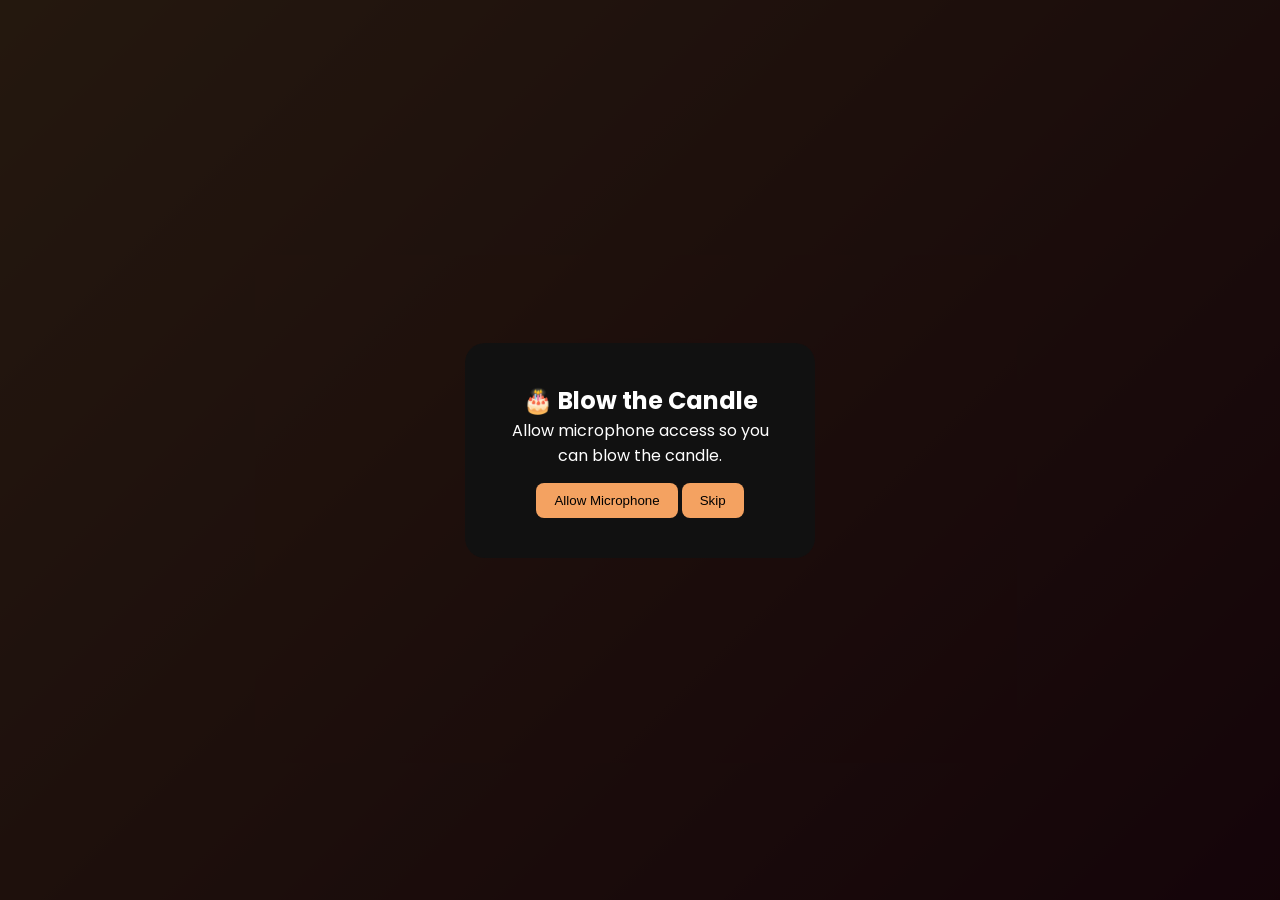
==== index.html @ 97005e38 "brrr brrr brrr" ====
<!DOCTYPE html>
<html lang="en">
<head>
<meta charset="UTF-8">
<meta name="viewport" content="width=device-width, initial-scale=1.0">
<title>Happy Birthday 😛</title>

<link href="https://fonts.googleapis.com/css2?family=Playfair+Dis
play:wght@500;700&family=Poppins:wght@300;400&display=swap"
 rel="stylesheet">
<link rel="stylesheet" href="style.css">
</head>

<body>

<audio id="bgMusic"></audio>

<div id="micGate">
    <div class="mic-box">
        <h2>🎂 Blow the Candle</h2>
        <p>Allow microphone access so you can blow the candle.</p>

        <button id="allowMic">Allow Microphone</button>
        <button id="skipMic">Skip</button>
    </div>
</div>

<div id="loader">

<div class="gift-box" id="giftBox">
    <div class="lid"></div>
    <div class="box"></div>
</div>

<p class="loading-text">Press to open.</p>

<div id="cakeArea" style="display:none;">

<div class="cake">
    <div class="plate"></div>
    <div class="layer layer-bottom"></div>
    <div class="layer layer-middle"></div>
    <div class="layer layer-top"></div>
    <div class="icing"></div>
    <div class="drip drip1"></div>
    <div class="drip drip2"></div>
    <div class="candle">
        <div class="flame" id="flame"></div>
    </div>
</div>

<p class="cake-hint">Blow the candle 🎂</p>

<div id="blowMeterContainer">
  <div id="blowMeter"></div>
</div>

<p id="blowText">Blow harder to make a wish ✨</p>

</div>

</div>



<!-- MAIN CONTENT -->
<section id="main">
    <h1 class="title">Happy Birthday Maichyang</h1>


    <div class="message" id="message">
        <p>
    Ever since we started talking, you've beeen a great friend for me. 
    We met by coincidence, but I am really glad we did. You are a fun person to talk with.
    <br>
    We haven't met till now but I am sure you are even more amazing in person and I wish I can verify it myself someday.
        </p>
    </div>

<div class="gallery">
    <video src="Maichyang/vid1.mp4" loop muted autoplay playsinline></video>
    <video src="Maichyang/vid2.mp4" loop muted autoplay playsinline></video>
</div>
</section>
<div id="nowPlaying">Now Playing</div>
<div class="vinyl-player" id="vinylPlayer">
    <div class="vinyl-wrapper">
<div class="tonearm"></div>
    <div class="vinyl" id="vinyl">
        <div class="record"></div>
    </div>
</div>
    <div class="player-panel">
<p class="now-playing">Now Playing</p>
        <p id="songTitle"></p>

        <div class="controls">
            <button id="prevBtn">⏮</button>
            <button id="playPauseBtn">▶</button>
            <button id="nextBtn">⏭</button>
        </div>

    </div>

</div>
<canvas id="fireflies"></canvas>
<canvas id="confetti"></canvas>
<canvas id="goldenParticles"></canvas>
<script src="script.js"></script>
</body>
</html>
---- style.css ----
:root {
    --soft-orange: #f4a261;
    --deep-crimson: #8b1e3f;
    --ivory: #fffaf0;
    --gold: #d4af37;
}

#goldenParticles{
    position:fixed;
    inset:0;
    pointer-events:none;
    z-index:0;
}

* {
    margin: 0;
    padding: 0;
    box-sizing: border-box;
}

body::after{
    content:"";
    position:fixed;
    inset:0;
    background-image: radial-gradient(rgba(255,255,255,0.15) 1px, transparent 1px);
    background-size:40px 40px;
    pointer-events:none;
    opacity:.2;
}

body {
    font-family: 'Poppins', sans-serif;
    background: linear-gradient(135deg, #e8c7b0, #f1a150, #7a1c34);
    overflow-x: hidden;
    color: var(--ivory);
}

/* ---------- LOADER ---------- */

#loader {
    position: fixed;
    width: 100%;
    height: 100vh;
    background: linear-gradient(135deg, #f4a261, #8b1e3f);
    display: flex;
    flex-direction: column;
    justify-content: center;
    align-items: center;
    z-index: 999;
    transition:opacity 1s ease;
}

.loading-text {
    margin-top: 40px;
    font-family: 'Playfair Display', serif;
    font-size: 20px;
}

/* CAKE */


.cake {
    position: relative;
    width: 240px;
    height: 220px;
    cursor: pointer;
    transform: scale(.95);
    transition: transform 0.3s;
}

.cake:hover{
    transform: scale(1.05);
}

.layer{
    box-shadow:
        inset 0 -6px 10px rgba(0,0,0,0.2),
        inset 0 6px 10px rgba(255,255,255,0.2);
}

.icing{
    box-shadow:
        inset 0 -3px 8px rgba(0,0,0,0.2),
        0 5px 10px rgba(0,0,0,0.25);
}

.plate{
    background: radial-gradient(circle,#fff,#ddd);
    box-shadow:0 8px 20px rgba(0,0,0,0.4);
}

.flame{
    background: radial-gradient(circle, #ffd700, #ff8c00);
    box-shadow:
        0 0 10px #ffd700,
        0 0 25px #ff8c00,
        0 0 40px #ff4500;
}

@keyframes float{
0%{transform:translateY(0);opacity:1;}
100%{transform:translateY(-100vh);opacity:0;}
}

:root {
    --player-blue: #4da6ff;
    --player-dark: rgba(10,25,50,0.7);
    --player-hover: #3399ff;
}

.vinyl:hover .record{
box-shadow:
0 0 20px rgba(212,175,55,.5),
0 0 30px rgba(212,175,55,.3);
}

.record{
    width: 90px;
    height: 90px;
    border-radius: 50%;

    background:
        radial-gradient(circle at center, #1a1a1a 0%, #000 60%, #111 100%);

    position: relative;

    box-shadow:
        0 0 30px rgba(212,175,55,.2),
        0 0 60px rgba(212,175,55,.1),
        inset 0 0 20px rgba(255,255,255,.05);

    animation: spin 4s linear infinite;
    animation-play-state: paused;
}

/* Real vinyl grooves */
.record::before{
    content:"";
    position:absolute;
    inset:0;
    border-radius:50%;

    background:
        repeating-radial-gradient(
            circle,
            rgba(255,255,255,0.04) 0px,
            rgba(255,255,255,0.04) 1px,
            transparent 2px,
            transparent 3px
        );
}

/* Center label */
.record::after{
    content:"";
    position:absolute;
    width:28px;
    height:28px;
    background: radial-gradient(circle,#d4af37,#8b1e3f);
    border-radius:50%;
    top:50%;
    left:50%;
    transform:translate(-50%,-50%);
    box-shadow:0 0 10px rgba(255,215,0,.5);
}
.plate {
    width: 240px;
    height: 20px;
    background: #eee;
    border-radius: 50%;
    position: absolute;
    bottom: -12px;
    left: 50%;
    transform: translateX(-50%);
}

.cake-hint{
    margin-top:10px;
    font-size:14px;
    opacity:0.8;
    animation: pulse 2s infinite;
}

#songTitle{
white-space:nowrap;
overflow:hidden;
text-overflow:ellipsis;

max-width:160px;

animation:titleFade .4s ease;
}

@keyframes titleFade{
from{
opacity:0;
transform:translateY(10px);
}
to{
opacity:1;
transform:translateY(0);
}
}

@keyframes pulse{
    0%{opacity:.4}
    50%{opacity:1}
    100%{opacity:.4}
}

.layer {
    position: absolute;
    width: 220px;
    height: 50px;
    border-radius: 10px;
}

.layer-bottom{
    bottom:0;
    background: linear-gradient(#8b1e3f,#6a132f);
}

.layer-middle{
    bottom:50px;
    background: linear-gradient(#f4a261,#e07a39);
}

.layer-top{
    bottom:100px;
    background: linear-gradient(#fffaf0,#f2e8dc);
}

.icing {
    position: absolute;
    bottom: 150px;
    width: 220px;
    height: 25px;
    background: var(--ivory);
    border-radius: 10px;
}

.drip {
    position: absolute;
    width: 20px;
    height: 30px;
    background: var(--ivory);
    border-radius: 10px;
    bottom: 125px;
}

.drip1 { left: 40px; }
.drip2 { right: 40px; }

.candle{
    position:absolute;
    width:12px;
    height:48px;
    background: repeating-linear-gradient(
        45deg,
        white,
        white 6px,
        #f4a261 6px,
        #f4a261 12px
    );
    bottom:175px;
    left:50%;
    transform:translateX(-50%);
    border-radius:4px;
}

.flame {
    position: absolute;
    width: 15px;
    height: 20px;
    background: gold;
    border-radius: 50%;
    top: -20px;
    left: -2px;
    animation: flicker 0.3s infinite alternate;
}

@keyframes flicker{
    0%{ transform: scale(1) rotate(-2deg); }
    50%{ transform: scale(1.1) rotate(2deg); }
    100%{ transform: scale(1) rotate(-2deg); }
}
/* ---------- MAIN ---------- */

#main {
    display: none;
    text-align: center;
    padding: 80px 20px;
}

.title {
    font-family: 'Playfair Display', serif;
    font-size: 3rem;
    margin-bottom: 30px;
    text-shadow:   
        0 0 10px rgba(255,255,255,0.2),
        0 0 25px rgba(212,175,55,0.3);
}

.elegant-btn {
    padding: 12px 30px;
    border: 1px solid var(--gold);
    background: transparent;
    color: var(--ivory);
    font-size: 1rem;
    cursor: pointer;
    transition: 0.4s;
}

.elegant-btn:hover {
    background: var(--gold);
    color: black;
}

.message {
    margin-top: 30px;
    max-width: 600px;
    margin-inline: auto;
    opacity: 0;
    transition: 1.5s;
}

.player-info{

transform:scaleX(0);
transform-origin:left;
opacity:0;
transition:.35s ease;

}

.music-player.open .player-info{

transform:scaleX(1);
opacity:1;

}

.music-player{
position:fixed;
top:25px;
right:25px;
display:flex;
align-items:center;
gap:15px;
z-index:1000;
}
/* GALLERY */

.gallery {
    margin-top: 60px;
    display: grid;
    grid-template-columns: repeat(auto-fit, minmax(260px, 1fr));
    gap: 20px;
    padding: 20px;
}

.gallery video {
    width: 100%;
    aspect-ratio: 16/9;
    border-radius: 18px;
    object-fit: contain;
    display: block;
    filter: brightness(0.95) contrast(1.05);
    border: 1px solid rgba(255, 255, 255 , 0.15);
    backdrop-filter: blur(6px);
    transition: transform 0.6s ease, box-shadow 0.6s ease;
    box-shadow: 0 15px 35px rgba(0,0,0,0.4);
}

.gallery video:hover {
    transform: scale(1.05) rotate(-1deg);
    box-shadow: 0 25px 50px rgba(0,0,0,0.6),
    0 0 25px rgba(255,255,255,0.15);
}

/* CONFETTI CANVAS */

#confetti {
    position: fixed;
    top: 0;
    left: 0;
    pointer-events: none;
    width: 100%;
    height: 100%;
    inset: 0;
    pointer-events: none;
    z-index: 2;
}

.vinyl-wrapper{
    position:relative;
    transition: transform .6s cubic-bezier(.2,.8,.2,1);
    z-index:2;
}

/* CLOSED (default) */
.vinyl-player:not(.open) .vinyl-wrapper{
    transform: translateX(0);
}

/* OPEN → slide left */
.vinyl-player.open .vinyl-wrapper{
    transform: translateX(-160px);
}

.vinyl-player{

position:fixed;

top:30px;
right:40px;

display:flex;
align-items:center;

gap:5px;

z-index:1000;

transform:translateY(-40px) scale(.9);
opacity:0;
animation: floatPlayer 4s ease-in-out infinite;
transition:.6s cubic-bezier(.2,.8,.2,1);
}

@keyframes floatPlayer{
       0%,100%{transform:translateY(0);}
    50%{transform:translateY(-6px);}
} 

.vinyl-player.show{
    transform:translateX(0) translateY(0);
    opacity:1;
}

.vinyl{
    width:70px;
    height:70px;
    cursor:pointer;
    position: relative;
    z-index: 2;
}

@keyframes vinylGlow{

0%{box-shadow:0 0 10px rgba(255,255,255,0.2);}
50%{box-shadow:0 0 20px rgba(255,255,255,0.6);}
100%{box-shadow:0 0 10px rgba(255,255,255,0.2);}

}
#blowMeterContainer{
width:260px;
height:16px;
border-radius:20px;
background:rgba(0,0,0,0.35);
margin:22px auto;
overflow:hidden;
box-shadow:
inset 0 0 8px rgba(0,0,0,0.8),
0 0 10px rgba(255,255,255,0.15);
}

#blowMeter{
height:100%;
width:0%;

background:
linear-gradient(90deg,
#00d2ff,
#3cff00,
#ffee00,
#ff8800,
#ff0000);

transition:width .08s;
box-shadow:0 0 18px rgba(255,255,255,.6);
}

#blowText{
text-align:center;
font-size:14px;
opacity:0.8;
margin-top:8px;
}

.gift-box{
width:140px;
height:140px;
position:relative;
cursor:pointer;

animation:floatGift 3s ease-in-out infinite,shakeGift 1.5s infinite;
}

button:active {
    transform: scale(0.95) rotate(-2deg); /* quick visual feedback */
}

@keyframes shakeGift {
    0%,100% { transform: translateY(0) }
    25% { transform: translateX(-8px) rotate(-2deg) }
    50% { transform: translateX(8px) rotate(2deg) }
    75% { transform: translateX(-6px) rotate(-1deg) }
}

@keyframes giftShake{
0%{transform:translateX(0)}
25%{transform:translateX(-6px)}
50%{transform:translateX(6px)}
75%{transform:translateX(-4px)}
100%{transform:translateX(0)}
}

.shake{
animation:giftShake .35s ease;
}

.box{
width:140px;
height:90px;

background:
linear-gradient(145deg,#d4af37,#a88421);

border-radius:12px;

box-shadow:
0 15px 30px rgba(0,0,0,.4),
inset 0 3px 6px rgba(255,255,255,.4);

position:absolute;
bottom:0;
}

.box::before{
content:"";
position:absolute;
width:16px;
height:100%;
left:50%;
transform:translateX(-50%);
background:#8b1e3f;
}

#nowPlaying{
position:fixed;
bottom:20px;
right:20px;
background:rgba(0,0,0,0.7);
color:white;
padding:10px 16px;
border-radius:10px;
font-size:14px;
opacity:0;
transform:translateY(20px);
transition:all .4s;
}

.lid{
width:140px;
height:50px;

background:
linear-gradient(145deg,#e0bc45,#b38d2c);

border-radius:12px;

position:absolute;
top:0;

box-shadow:
0 8px 15px rgba(0,0,0,.4),
inset 0 3px 5px rgba(255,255,255,.3);

transition:.6s ease;
}



.lid::before{
content:"";
position:absolute;
width:16px;
height:100%;
left:50%;
transform:translateX(-50%);
background:#8b1e3f;
}

.gift-box.open .lid{
transform:
translateY(-110px)
rotate(-20deg);
}

@keyframes floatGift{
0%,100%{transform:translateY(0)}
50%{transform:translateY(-15px)}
}

.player-panel{
    background: rgba(255,255,255,0.08);
    backdrop-filter: blur(18px);
    border: 1px solid rgba(255,255,255,0.2);
    border-radius: 20px;
    padding: 18px 22px;

    width:180px;

    transform: translateX(40px);
    opacity:0;

    transition:.5s ease;
}

.now-playing{
    font-size:11px;
    letter-spacing:2px;
    opacity:.6;
    margin-bottom:4px;
    text-transform:uppercase;
}

.vinyl-player.open .player-panel{
    transform: translateX(0);
    opacity:1;
}

.vinyl-player.open .controls{
    opacity:1;
    transform:translateY(0);
}

.player-panel p{
    font-family:'Playfair Display',serif;
    margin-bottom:6px;
}

.controls{
    opacity:0;
    transform:translateY(10px);
    transition:.4s ease;
}



.controls button{
    background: rgba(255,255,255,0.1);
    border: none;
    color: white;

    padding:8px 12px;
    border-radius:12px;

    cursor:pointer;

    transition:.3s ease;
    backdrop-filter: blur(10px);
}

.controls button:hover{
    background: var(--gold);
    color:black;
    transform: scale(1.15);
    box-shadow: 0 0 15px rgba(212,175,55,.5);
}

@keyframes spin {
    from { transform: rotate(0deg); }
    to { transform: rotate(360deg); }
}

.tonearm{
    position:absolute;
    width:80px;
    height:6px;

    background:linear-gradient(to right,#e5e5e5,#999);

    top: -10px;
    left: -10px;

    transform-origin:  10px 3px;
    transform: rotate(0deg);
    z-index: 3;
    border-radius:6px;

    box-shadow:
        0 0 8px rgba(255,255,255,.3),
        inset 0 0 3px rgba(0,0,0,.4);

    transition: transform .8s cubic-bezier(.2,.8,.2,1);
}

/* Needle tip */
.tonearm::after{
    content:"";
    position:absolute;
    right:0px;
    top:1px;
    width: 4px;
    height:4px;
    background:#d4af37;
    border-radius:2px;
}

.vinyl-player.playing .tonearm{
    transform: rotate(25deg);
}

.player-info {
    color: var(--ivory);
    font-size: 14px;
}

.playing .record{
    box-shadow:
        0 0 25px rgba(212,175,55,.5),
        0 0 50px rgba(212,175,55,.3),
        inset 0 0 20px rgba(255,255,255,.05);
}

.player-info p {
    font-family: 'Playfair Display', serif;
    margin-bottom: 5px;
}

.controls button {
    background: transparent;
    border: 1px solid var(--gold);
    color: var(--ivory);
    padding: 5px 10px;
    margin-right: 5px;
    cursor: pointer;
    border-radius: 8px;
    transition: 0.3s;
}

.controls button:hover {
    background: var(--player-hover);
    transform: scale(1.1);
}

#micGate{
position:fixed;
inset:0;
background:rgba(0,0,0,0.85);
display:flex;
align-items:center;
justify-content:center;
z-index:2000;
}

.mic-box{
background:#111;
padding:40px;
border-radius:20px;
text-align:center;
color:white;
max-width:350px;
}

.mic-box button{
margin-top:15px;
padding:10px 18px;
border:none;
border-radius:8px;
background:#f4a261;
cursor:pointer;
}

#fireflies{
    position:fixed;
    inset:0;
    pointer-events:none;
    z-index:1;
    mix-blend-mode: screen;
    opacity: 0.8;
}
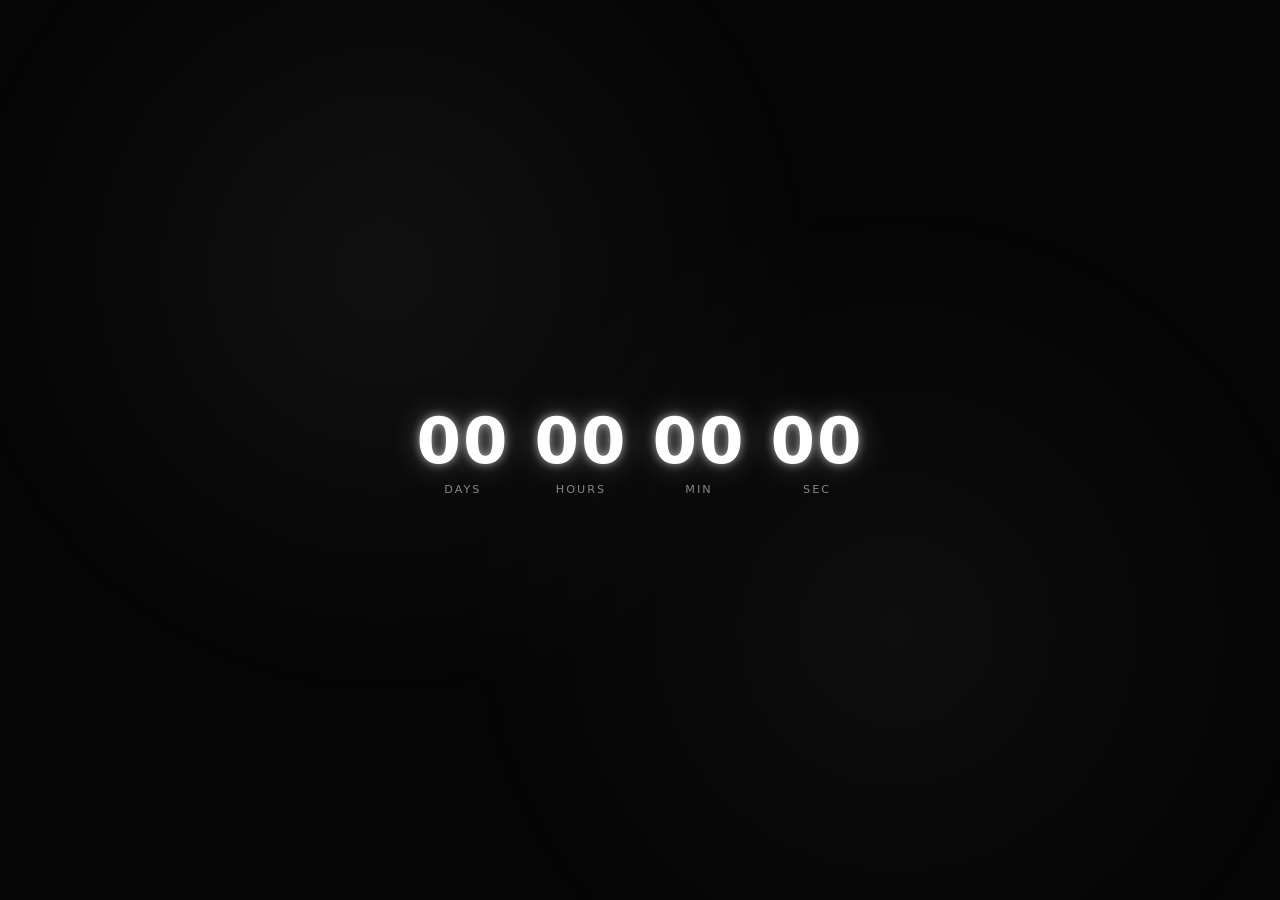
==== commit bb717667: "update countdown page and add birthday message" ====
--- a/index.html
+++ b/index.html
@@ -3,109 +3,151 @@
 <head>
 <meta charset="UTF-8">
 <meta name="viewport" content="width=device-width, initial-scale=1.0">
-<title>Happy Birthday 😛</title>
+<title>Countdown</title>
 
-<link href="https://fonts.googleapis.com/css2?family=Playfair+Dis
-play:wght@500;700&family=Poppins:wght@300;400&display=swap"
- rel="stylesheet">
-<link rel="stylesheet" href="style.css">
+<style>
+
+*{
+margin:0;
+padding:0;
+box-sizing:border-box;
+}
+
+body{
+height:100vh;
+display:flex;
+justify-content:center;
+align-items:center;
+background:#050505;
+font-family:system-ui, Arial, sans-serif;
+color:white;
+overflow:hidden;
+}
+
+/* subtle animated background */
+body::before{
+content:"";
+position:fixed;
+inset:0;
+background:
+radial-gradient(circle at 30% 30%, rgba(255,255,255,0.05), transparent 40%),
+radial-gradient(circle at 70% 70%, rgba(255,255,255,0.04), transparent 40%);
+animation:moveBg 12s linear infinite alternate;
+}
+
+@keyframes moveBg{
+0%{transform:translateY(0)}
+100%{transform:translateY(-40px)}
+}
+
+#countdown{
+display:flex;
+gap:25px;
+font-size:3rem;
+letter-spacing:2px;
+z-index:2;
+}
+
+.time-block{
+display:flex;
+flex-direction:column;
+align-items:center;
+}
+
+.number{
+font-size:4rem;
+font-weight:600;
+text-shadow:
+0 0 10px rgba(255,255,255,0.6),
+0 0 30px rgba(255,255,255,0.3);
+transition:transform .3s ease;
+}
+
+.label{
+font-size:.7rem;
+opacity:.5;
+margin-top:5px;
+letter-spacing:2px;
+}
+
+.flip{
+transform:scale(1.15);
+}
+
+</style>
 </head>
 
 <body>
 
-<audio id="bgMusic"></audio>
+<div id="countdown">
 
-<div id="micGate">
-    <div class="mic-box">
-        <h2>🎂 Blow the Candle</h2>
-        <p>Allow microphone access so you can blow the candle.</p>
-
-        <button id="allowMic">Allow Microphone</button>
-        <button id="skipMic">Skip</button>
-    </div>
+<div class="time-block">
+<div id="days" class="number">00</div>
+<div class="label">DAYS</div>
 </div>
 
-<div id="loader">
-
-<div class="gift-box" id="giftBox">
-    <div class="lid"></div>
-    <div class="box"></div>
+<div class="time-block">
+<div id="hours" class="number">00</div>
+<div class="label">HOURS</div>
 </div>
 
-<p class="loading-text">Press to open.</p>
-
-<div id="cakeArea" style="display:none;">
-
-<div class="cake">
-    <div class="plate"></div>
-    <div class="layer layer-bottom"></div>
-    <div class="layer layer-middle"></div>
-    <div class="layer layer-top"></div>
-    <div class="icing"></div>
-    <div class="drip drip1"></div>
-    <div class="drip drip2"></div>
-    <div class="candle">
-        <div class="flame" id="flame"></div>
-    </div>
+<div class="time-block">
+<div id="minutes" class="number">00</div>
+<div class="label">MIN</div>
 </div>
 
-<p class="cake-hint">Blow the candle 🎂</p>
-
-<div id="blowMeterContainer">
-  <div id="blowMeter"></div>
-</div>
-
-<p id="blowText">Blow harder to make a wish ✨</p>
-
+<div class="time-block">
+<div id="seconds" class="number">00</div>
+<div class="label">SEC</div>
 </div>
 
 </div>
 
+<script>
 
+const target = new Date("2026-03-08T00:00:00+05:45").getTime();
 
-<!-- MAIN CONTENT -->
-<section id="main">
-    <h1 class="title">Happy Birthday Maichyang</h1>
+const d = document.getElementById("days");
+const h = document.getElementById("hours");
+const m = document.getElementById("minutes");
+const s = document.getElementById("seconds");
 
+function animate(el){
+el.classList.add("flip");
+setTimeout(()=>el.classList.remove("flip"),200);
+}
 
-    <div class="message" id="message">
-        <p>
-    Ever since we started talking, you've beeen a great friend for me. 
-    We met by coincidence, but I am really glad we did. You are a fun person to talk with.
-    <br>
-    We haven't met till now but I am sure you are even more amazing in person and I wish I can verify it myself someday.
-        </p>
-    </div>
+function update(){
 
-<div class="gallery">
-    <video src="Maichyang/vid1.mp4" loop muted autoplay playsinline></video>
-    <video src="Maichyang/vid2.mp4" loop muted autoplay playsinline></video>
-</div>
-</section>
-<div id="nowPlaying">Now Playing</div>
-<div class="vinyl-player" id="vinylPlayer">
-    <div class="vinyl-wrapper">
-<div class="tonearm"></div>
-    <div class="vinyl" id="vinyl">
-        <div class="record"></div>
-    </div>
-</div>
-    <div class="player-panel">
-<p class="now-playing">Now Playing</p>
-        <p id="songTitle"></p>
+const now = new Date().getTime();
+const diff = target - now;
 
-        <div class="controls">
-            <button id="prevBtn">⏮</button>
-            <button id="playPauseBtn">▶</button>
-            <button id="nextBtn">⏭</button>
-        </div>
+if(diff <= 0){
+d.textContent="00";
+h.textContent="00";
+m.textContent="00";
+s.textContent="00";
+return;
+}
 
-    </div>
+const days = Math.floor(diff/(1000*60*60*24));
+const hours = Math.floor((diff%(1000*60*60*24))/(1000*60*60));
+const minutes = Math.floor((diff%(1000*60*60))/(1000*60));
+const seconds = Math.floor((diff%(1000*60))/1000);
 
-</div>
-<canvas id="fireflies"></canvas>
-<canvas id="confetti"></canvas>
-<canvas id="goldenParticles"></canvas>
-<script src="script.js"></script>
+if(s.textContent != seconds) animate(s);
+
+d.textContent = String(days).padStart(2,"0");
+h.textContent = String(hours).padStart(2,"0");
+m.textContent = String(minutes).padStart(2,"0");
+s.textContent = String(seconds).padStart(2,"0");
+
+}
+
+setInterval(update,1000);
+update();
+
+</script>
+
 </body>
 </html>
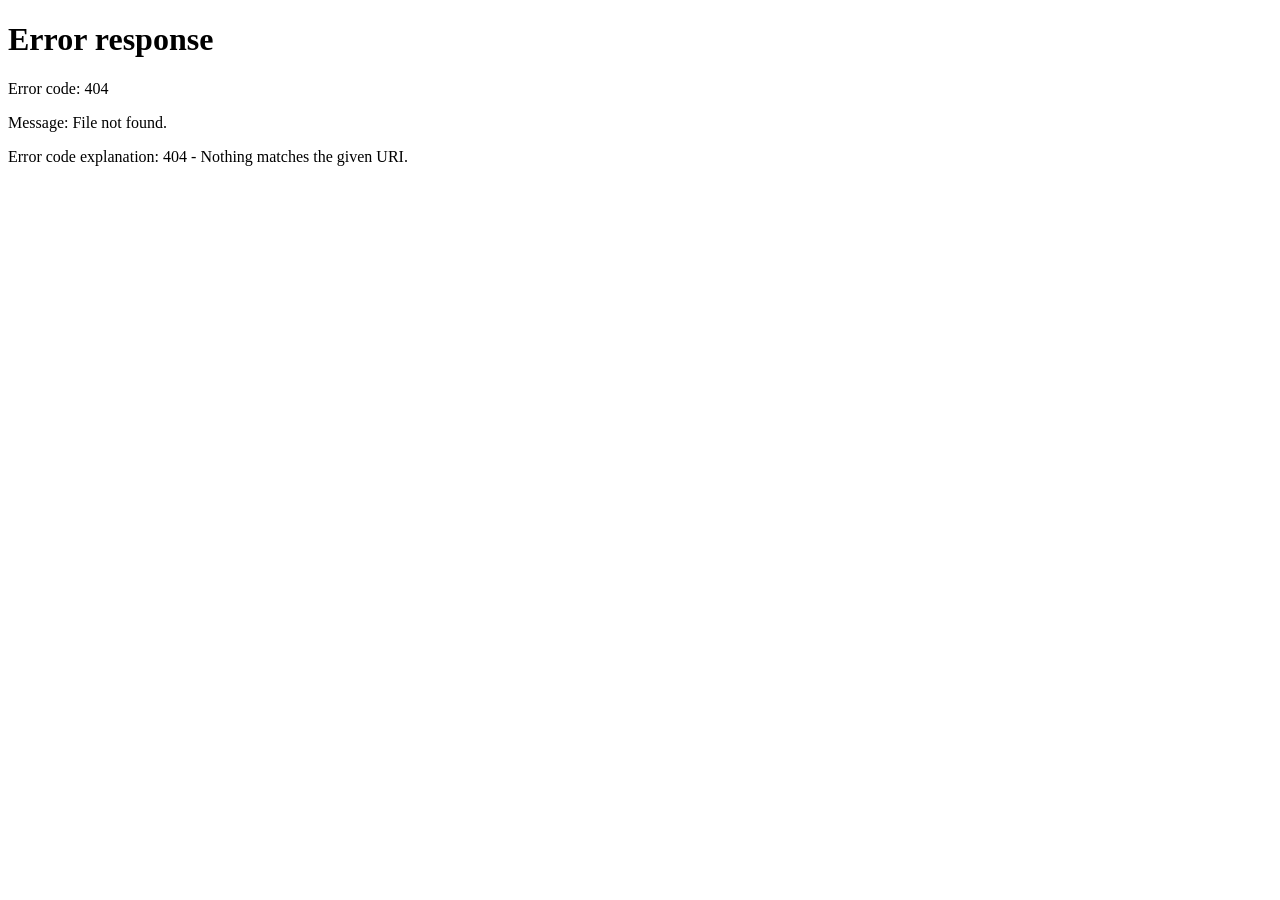
==== commit e4667d99: "added suprise timer" ====
--- a/index.html
+++ b/index.html
@@ -3,149 +3,58 @@
 <head>
 <meta charset="UTF-8">
 <meta name="viewport" content="width=device-width, initial-scale=1.0">
-<title>Countdown</title>
+<title>Loading...</title>
 
 <style>
-
-*{
-margin:0;
-padding:0;
-box-sizing:border-box;
+body{
+    margin:0;
+    height:100vh;
+    display:flex;
+    justify-content:center;
+    align-items:center;
+    background:#0f0f0f;
+    color:white;
+    font-family:Arial, sans-serif;
 }
 
-body{
-height:100vh;
-display:flex;
-justify-content:center;
-align-items:center;
-background:#050505;
-font-family:system-ui, Arial, sans-serif;
-color:white;
-overflow:hidden;
+#timer{
+    font-size:3rem;
+    letter-spacing:3px;
 }
+</style>
 
-/* subtle animated background */
-body::before{
-content:"";
-position:fixed;
-inset:0;
-background:
-radial-gradient(circle at 30% 30%, rgba(255,255,255,0.05), transparent 40%),
-radial-gradient(circle at 70% 70%, rgba(255,255,255,0.04), transparent 40%);
-animation:moveBg 12s linear infinite alternate;
-}
-
-@keyframes moveBg{
-0%{transform:translateY(0)}
-100%{transform:translateY(-40px)}
-}
-
-#countdown{
-display:flex;
-gap:25px;
-font-size:3rem;
-letter-spacing:2px;
-z-index:2;
-}
-
-.time-block{
-display:flex;
-flex-direction:column;
-align-items:center;
-}
-
-.number{
-font-size:4rem;
-font-weight:600;
-text-shadow:
-0 0 10px rgba(255,255,255,0.6),
-0 0 30px rgba(255,255,255,0.3);
-transition:transform .3s ease;
-}
-
-.label{
-font-size:.7rem;
-opacity:.5;
-margin-top:5px;
-letter-spacing:2px;
-}
-
-.flip{
-transform:scale(1.15);
-}
-
-</style>
 </head>
 
 <body>
 
-<div id="countdown">
-
-<div class="time-block">
-<div id="days" class="number">00</div>
-<div class="label">DAYS</div>
-</div>
-
-<div class="time-block">
-<div id="hours" class="number">00</div>
-<div class="label">HOURS</div>
-</div>
-
-<div class="time-block">
-<div id="minutes" class="number">00</div>
-<div class="label">MIN</div>
-</div>
-
-<div class="time-block">
-<div id="seconds" class="number">00</div>
-<div class="label">SEC</div>
-</div>
-
-</div>
+<div id="timer">Loading...</div>
 
 <script>
 
-const target = new Date("2026-03-08T00:00:00+05:45").getTime();
+const targetDate = new Date("2026-03-08T00:00:00+05:45");
 
-const d = document.getElementById("days");
-const h = document.getElementById("hours");
-const m = document.getElementById("minutes");
-const s = document.getElementById("seconds");
+function updateTimer(){
 
-function animate(el){
-el.classList.add("flip");
-setTimeout(()=>el.classList.remove("flip"),200);
-}
+    const now = new Date();
+    const diff = targetDate - now;
 
-function update(){
+    if(diff <= 0){
+        window.location.href = "birthday.html";
+        return;
+    }
 
-const now = new Date().getTime();
-const diff = target - now;
+    const days = Math.floor(diff / (1000*60*60*24));
+    const hours = Math.floor((diff / (1000*60*60)) % 24);
+    const minutes = Math.floor((diff / (1000*60)) % 60);
+    const seconds = Math.floor((diff / 1000) % 60);
 
-if(diff <= 0){
-d.textContent="00";
-h.textContent="00";
-m.textContent="00";
-s.textContent="00";
-return;
-}
-
-const days = Math.floor(diff/(1000*60*60*24));
-const hours = Math.floor((diff%(1000*60*60*24))/(1000*60*60));
-const minutes = Math.floor((diff%(1000*60*60))/(1000*60));
-const seconds = Math.floor((diff%(1000*60))/1000);
-
-if(s.textContent != seconds) animate(s);
-
-d.textContent = String(days).padStart(2,"0");
-h.textContent = String(hours).padStart(2,"0");
-m.textContent = String(minutes).padStart(2,"0");
-s.textContent = String(seconds).padStart(2,"0");
+    document.getElementById("timer").innerText =
+        `${days}d ${hours}h ${minutes}m ${seconds}s`;
 
 }
 
-setInterval(update,1000);
-update();
+setInterval(updateTimer,1000);
+updateTimer();
 
 </script>
 
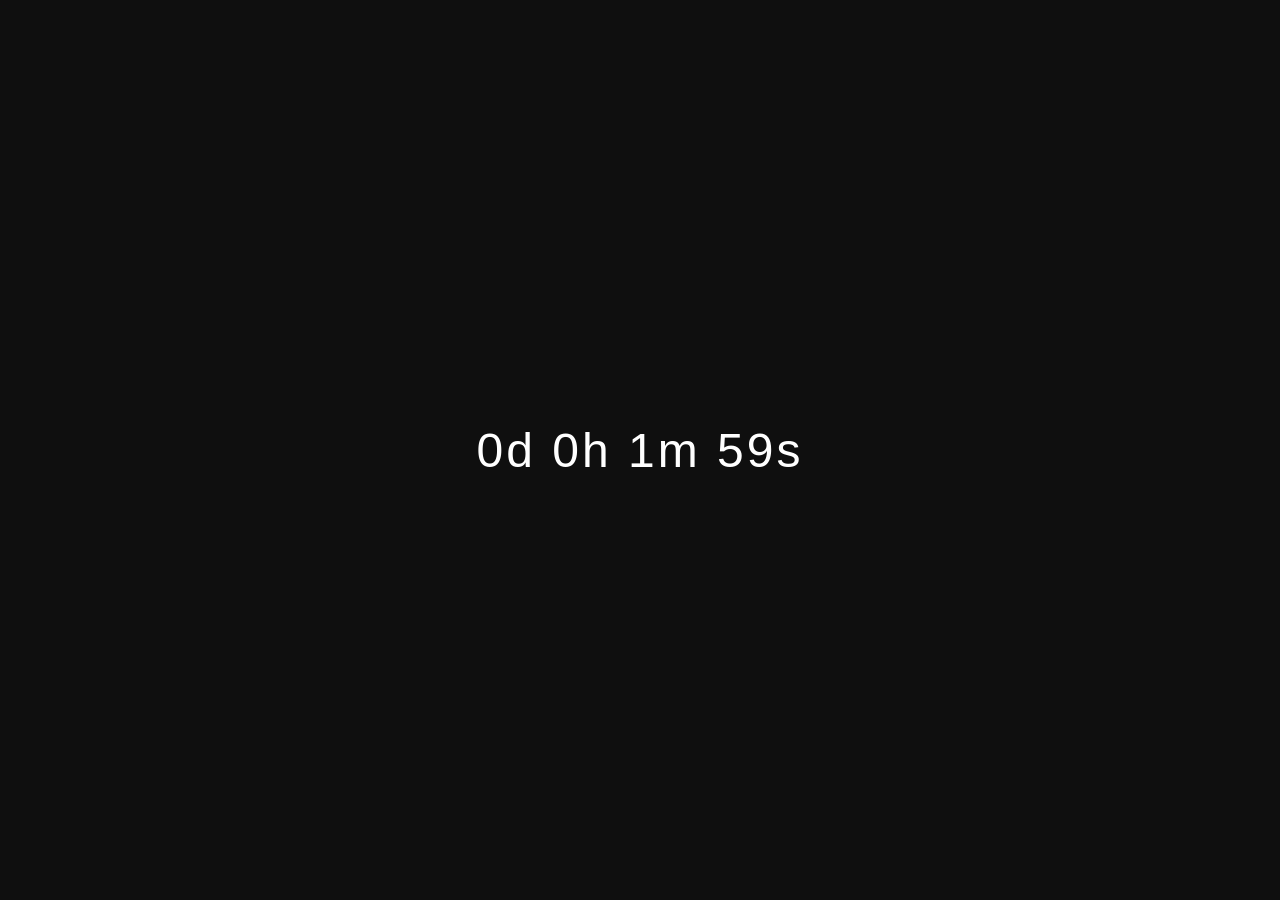
==== commit 0c26bcbc: "test" ====
--- a/index.html
+++ b/index.html
@@ -1,6 +1,10 @@
 <!DOCTYPE html>
 <html lang="en">
 <head>
+    
+<meta http-equiv="Cache-Control" content="no-cache, no-store, must-revalidate">
+<meta http-equiv="Pragma" content="no-cache">
+<meta http-equiv="Expires" content="0">
 <meta charset="UTF-8">
 <meta name="viewport" content="width=device-width, initial-scale=1.0">
 <title>Loading...</title>
@@ -31,7 +35,7 @@
 
 <script>
 
-const targetDate = new Date("2026-03-08T00:00:00+05:45");
+const targetDate = new Date(Date.now()+ 2 * 60 * 1000);
 
 function updateTimer(){
 
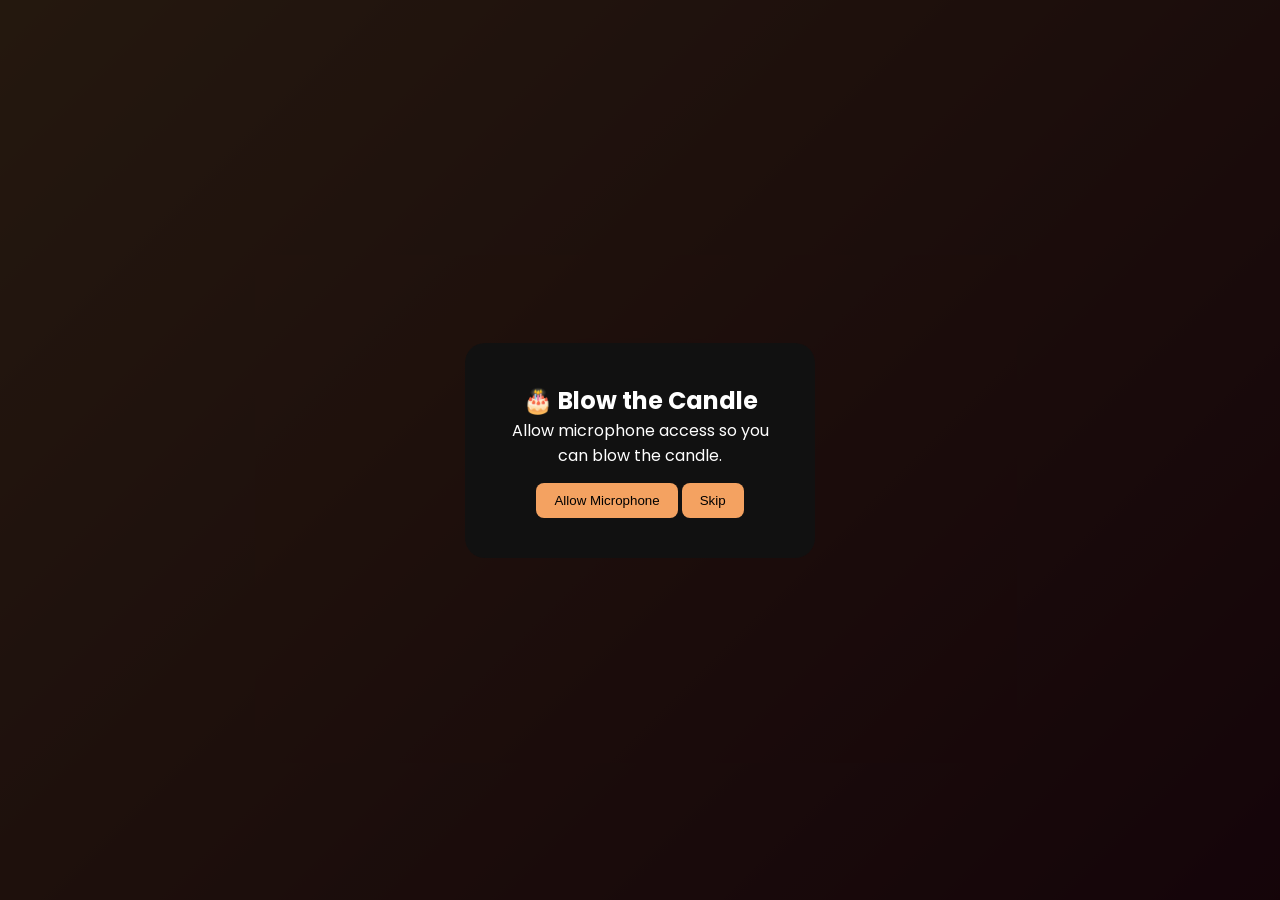
==== commit 73edf658: "final" ====
--- a/index.html
+++ b/index.html
@@ -35,15 +35,14 @@
 
 <script>
 
-const targetDate = new Date(Date.now()+ 2 * 60 * 1000);
-
+const targetDate = new Date("2026-03-08T00:00:00+05:45");
 function updateTimer(){
 
     const now = new Date();
     const diff = targetDate - now;
 
     if(diff <= 0){
-        window.location.href = "birthday.html";
+        window.location.replace("wish.html");
         return;
     }
 
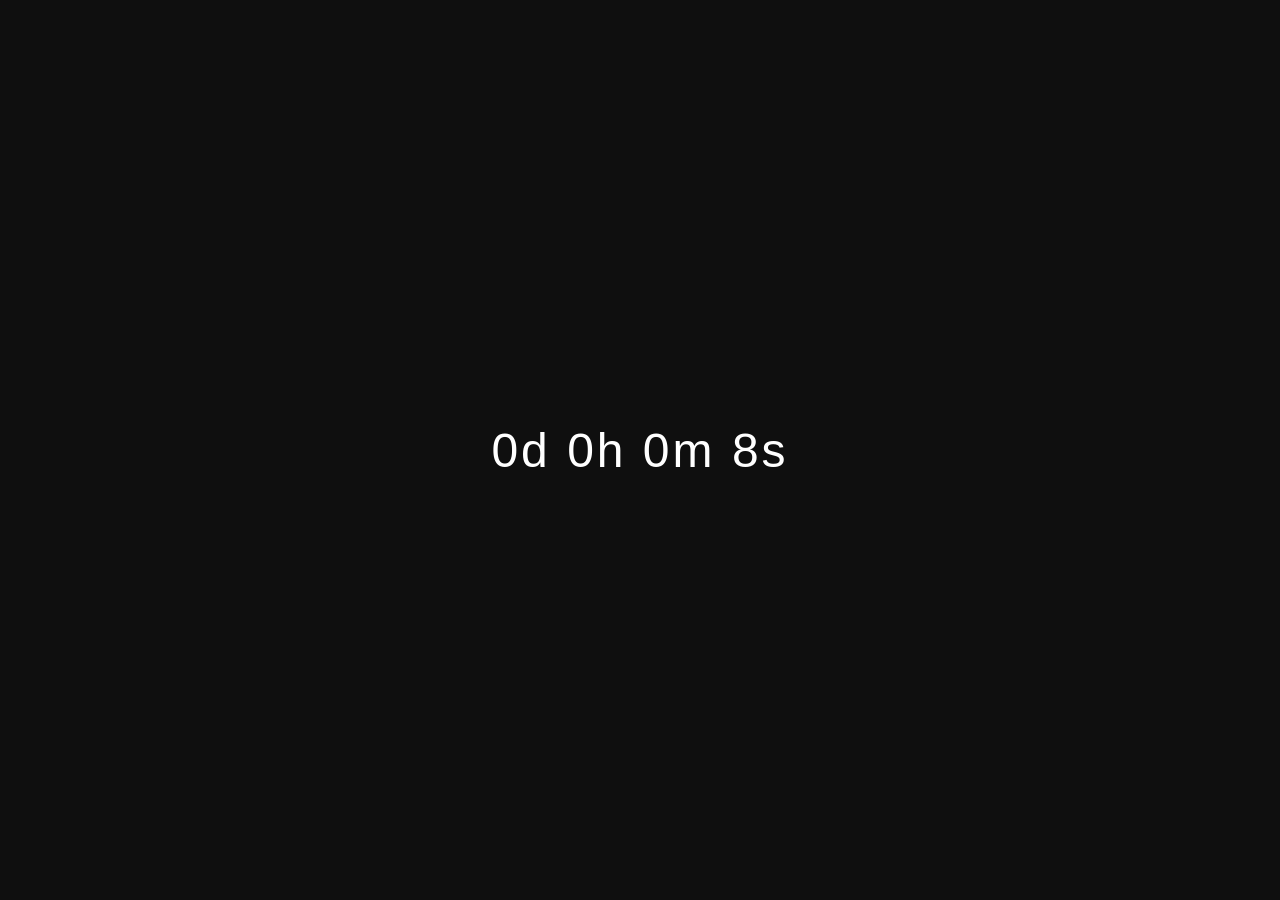
==== commit b7178caa: "lel" ====
--- a/index.html
+++ b/index.html
@@ -35,8 +35,7 @@
 
 <script>
 
-const targetDate = new Date("2026-03-08T00:00:00+05:45");
-function updateTimer(){
+const targetDate = new Date(Date.now() + 10000);function updateTimer(){
 
     const now = new Date();
     const diff = targetDate - now;
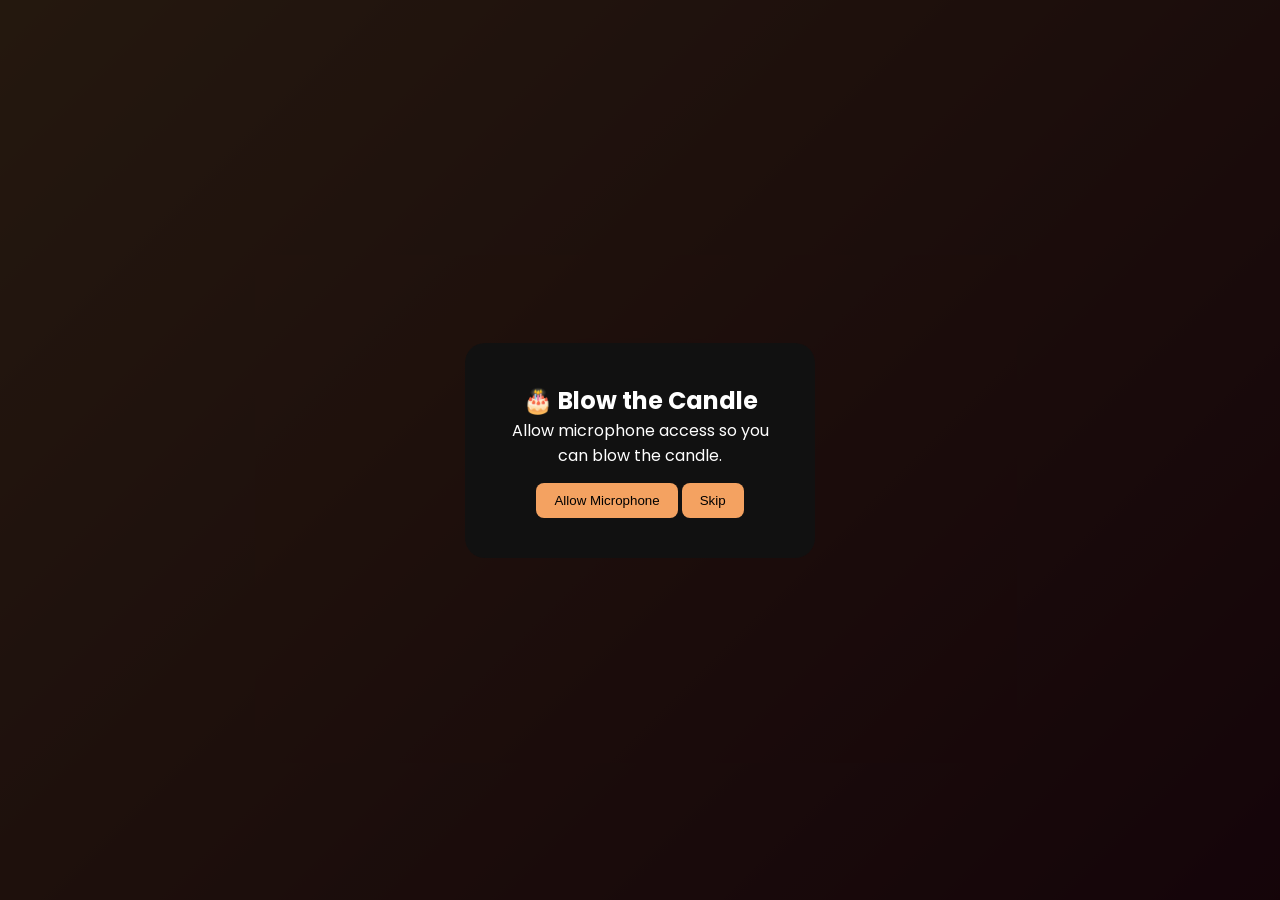
==== commit 7233ee97: "final" ====
--- a/index.html
+++ b/index.html
@@ -35,7 +35,8 @@
 
 <script>
 
-const targetDate = new Date(Date.now() + 10000);function updateTimer(){
+const targetDate = new Date("2026-03-08T00:00:00+05:45");
+function updateTimer(){
 
     const now = new Date();
     const diff = targetDate - now;
